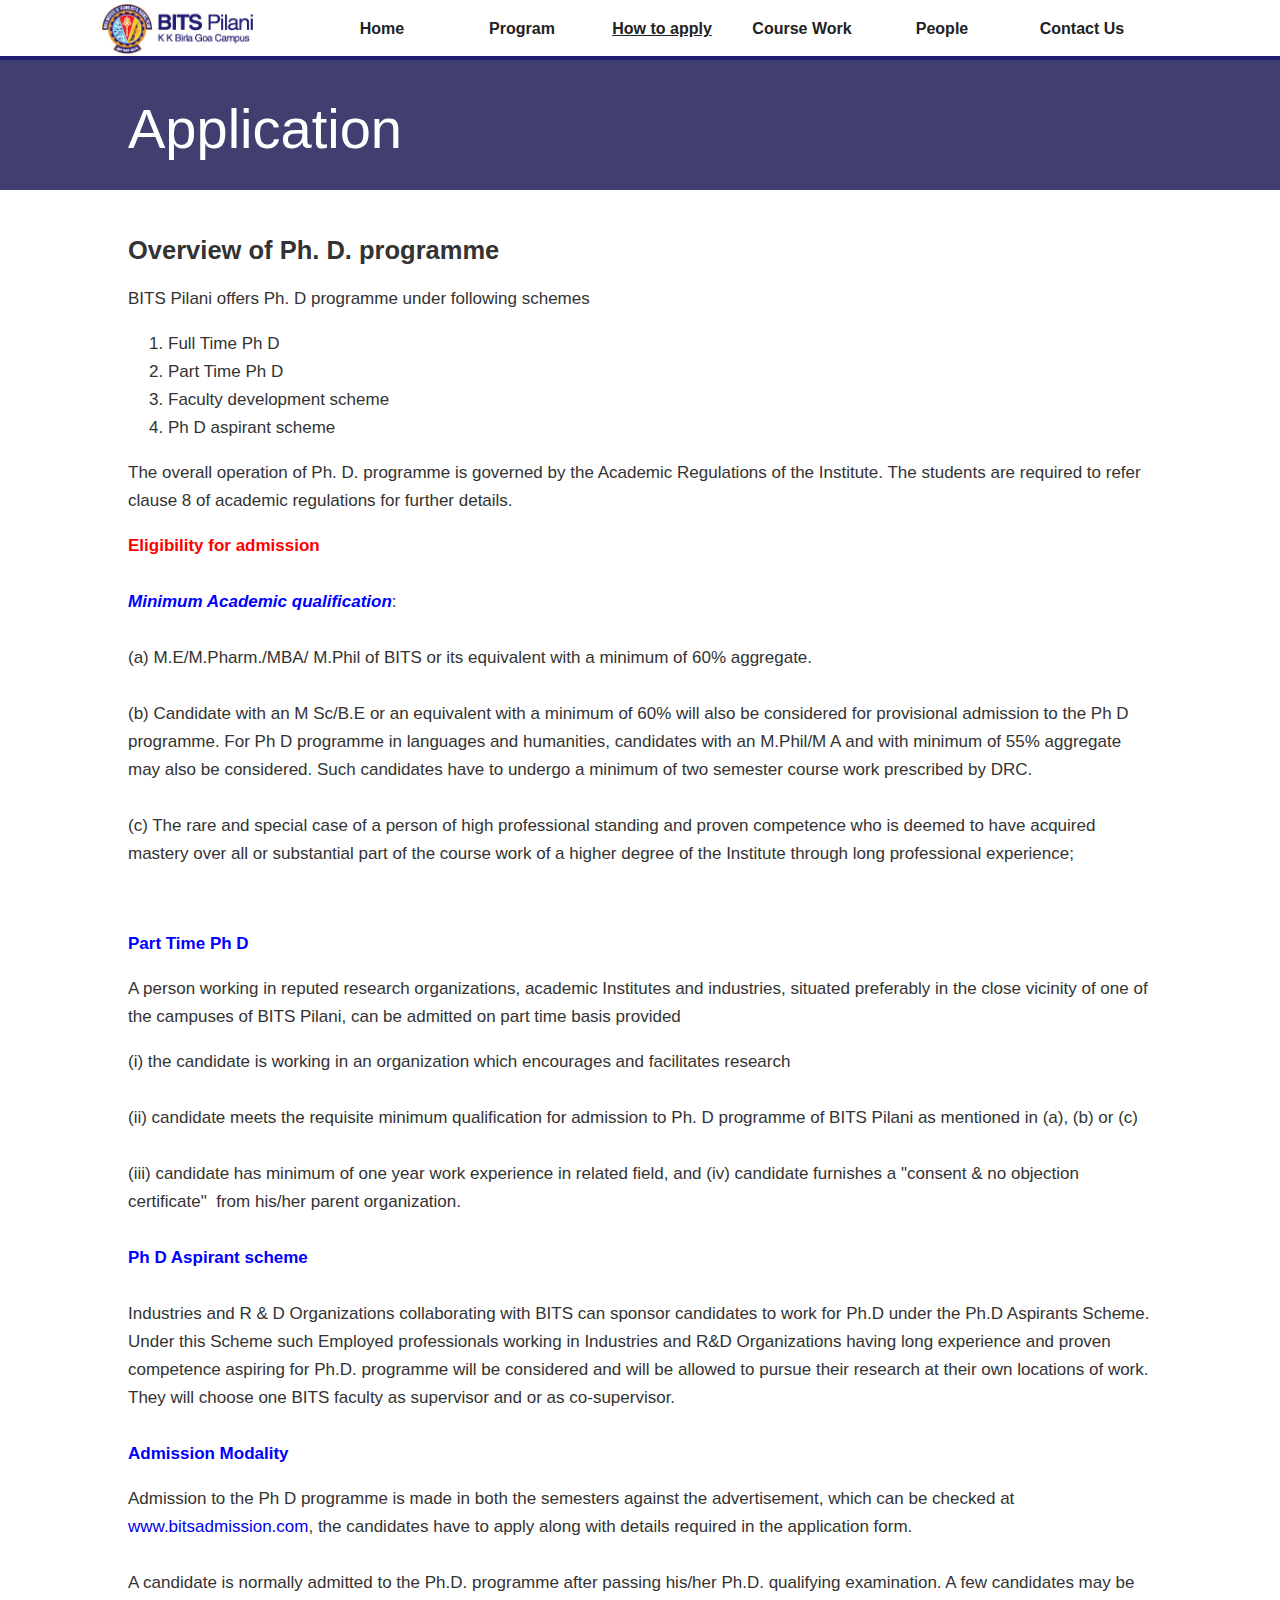
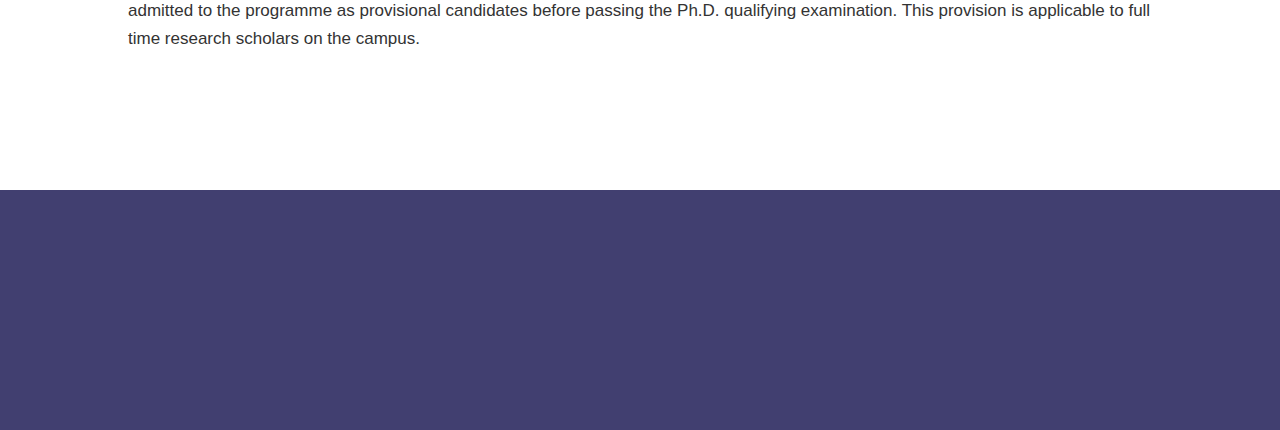
==== apply.html @ d6d3d59d "Merge pull request #1 from prasunanand/master" ====
<!doctype html>
<html class="no-js" lang="">

<head>
    <meta charset="utf-8">
    <meta http-equiv="X-UA-Compatible" content="IE=edge">
    <title></title>
    <meta name="description" content="">
    <meta name="viewport" content="width=device-width, initial-scale=1">
    <link rel="apple-touch-icon" href="apple-touch-icon.png">
    <!-- Place favicon.ico in the root directory -->
    <link rel="stylesheet" href="css/normalize.css">
    <link rel="stylesheet" href="css/main.css">
    <link rel="stylesheet" href="css/apply.css">
    <script src="js/vendor/modernizr-2.8.3.min.js"></script>
    <script src="js/vendor/jquery-1.11.2.min.js"></script>
    <script src="js/vendor/bootstrap.min.js"></script>
    <script>
    $('.carousel').carousel();
    </script>
</head>

<body>
    <!--[if lt IE 8]>
            <p class="browserupgrade">You are using an <strong>outdated</strong> browser. Please <a href="http://browsehappy.com/">upgrade your browser</a> to improve your experience.</p>
        <![endif]-->
    <!-- Add your site or application content here -->
    <div class="navbar">
        <div class="logo">
            <a href="http://www.bits-pilani.ac.in/goa"><img src="img/logo.gif"></a>
        </div>
        <div class="right">
            <li><a href="./">Home</a></li>
            <li><a href="./program.html" >Program</a></li>
            <li><a href="#"  id="activePage">How to apply</a></li>
            <li><a href="./coursework.html">Course Work</a></li>
            <li><a href="./people.html">People</a></li>
            <li><a href="./contact.html">Contact Us</a></li>
        </div>
    </div>
    <div class="carouselBox">
        <div>
            <span class="heading">Application</span></div>
    </div>
    <div class="notice">
       <h2>Overview of Ph. D. programme</h2>
       BITS Pilani offers Ph. D programme under following schemes
    <br />
    <ol>
        <li>Full Time Ph D</li>
        <li>Part Time Ph D</li>
        <li>Faculty development scheme</li>
        <li>Ph D aspirant scheme</li>
    </ol>
    <p>
    The overall operation of Ph. D. programme is governed by the Academic Regulations of the Institute. The students are required to refer clause 8 of academic regulations for further details.
    </p>
    <p><strong  style="color: #ff0000;">Eligibility for admission</strong>
        <br><br>
        <em><strong  style="color: #0000ff;">Minimum Academic qualification</strong></em>:<br><br>
        (a) M.E/M.Pharm./MBA/ M.Phil of BITS or its equivalent with a minimum of 60% aggregate.
        <br><br>
        (b) Candidate with an M Sc/B.E or an equivalent with a minimum of 60% will also be considered for provisional admission to the Ph D programme. For Ph D programme in languages and humanities, candidates with an M.Phil/M A and with minimum of 55% aggregate may also be considered. Such candidates have to undergo a minimum of two semester course work prescribed by DRC.<br><br>
        (c) The rare and special case of a person of high professional standing and proven competence who is deemed to have acquired mastery over all or substantial part of the course work of a higher degree of the Institute through long professional experience;
        </p>
    <p>&nbsp;</p>
    <p><strong style="color: #0000ff;">Part Time Ph D</strong></p>
    <p>A person working in reputed research organizations, academic Institutes and industries, situated preferably in the close vicinity of one of the campuses of BITS Pilani, can be admitted on part time basis provided </p>
    <div>(i) the candidate is working in an organization which encourages and facilitates research </div>
    <div>&nbsp;</div>
    <div>(ii) candidate meets the requisite minimum qualification for admission to Ph. D programme of BITS Pilani as mentioned in (a), (b) or (c) </div>
    <div>&nbsp;</div>
    <div>(iii) candidate has minimum of one year work experience in related field, and (iv) candidate furnishes a "consent &amp; no objection certificate"&nbsp; from his/her parent organization.
        <br />
        <br /><strong style="color: #0000ff;">Ph D Aspirant scheme</strong></div><br>
    <div>Industries and R &amp; D Organizations collaborating with BITS can sponsor candidates to work for Ph.D under the Ph.D Aspirants Scheme. Under this Scheme such Employed professionals working in Industries and R&amp;D Organizations having long experience and proven competence aspiring for Ph.D. programme will be considered and will be allowed to pursue their research at their own locations of work. They will choose one BITS faculty as supervisor and or as co-supervisor.
        <br />
        <br /><strong style="color: #0000ff;">Admission Modality</strong></div>
    <p>Admission to the Ph D programme is made in both the semesters against the advertisement, which can be checked at <a target="_blank" href="http://www.bitsadmission.com">www.bitsadmission.com</a>, the candidates have to apply along with details required in the application form.
        <br />
        <br />A candidate is normally admitted to the Ph.D. programme after passing his/her Ph.D. qualifying examination. A few candidates may be admitted to the programme as provisional candidates before passing the Ph.D. qualifying examination. This provision is applicable to full time research scholars on the campus.
    </p>
    </div>
    <div class="cdtFooter">
    </div>
    <div class="bitsFooter">
    </div>
    <script src="//ajax.googleapis.com/ajax/libs/jquery/1.11.2/jquery.min.js"></script>
    <script>
    window.jQuery || document.write('<script src="js/vendor/jquery-1.11.2.min.js"><\/script>')
    </script>
    <script src="js/plugins.js"></script>
    <script src="js/main.js"></script>
    <!-- Google Analytics: change UA-XXXXX-X to be your site's ID. -->
    <script>
    (function(b, o, i, l, e, r) {
        b.GoogleAnalyticsObject = l;
        b[l] || (b[l] =
            function() {
                (b[l].q = b[l].q || []).push(arguments)
            });
        b[l].l = +new Date;
        e = o.createElement(i);
        r = o.getElementsByTagName(i)[0];
        e.src = '//www.google-analytics.com/analytics.js';
        r.parentNode.insertBefore(e, r)
    }(window, document, 'script', 'ga'));
    ga('create', 'UA-XXXXX-X', 'auto');
    ga('send', 'pageview');
    </script>
</body>

</html>
---- css/main.css ----
/*! HTML5 Boilerplate v5.0.0 | MIT License | http://h5bp.com/ */

/*
 * What follows is the result of much research on cross-browser styling.
 * Credit left inline and big thanks to Nicolas Gallagher, Jonathan Neal,
 * Kroc Camen, and the H5BP dev community and team.
 */


/* ==========================================================================
   Base styles: opinionated defaults
   ========================================================================== */
*{
    box-sizing: border-box;
    -webkit-box-sizing: border-box;
    -moz-box-sizing: border-box;
    -ms-box-sizing: border-box;
}
*{
    transition: 0.5s all ease-in;
    -webkit-transition: 0.5s all ease-in;
    -moz-transition: 0.5s all ease-in;
    -ms-transition: 0.5s all ease-in;
}
html {
    color: #222;
    font-size: 1em;
    line-height: 1.4;
}

/*
 * Remove text-shadow in selection highlight:
 * https://twitter.com/miketaylr/status/12228805301
 *
 * These selection rule sets have to be separate.
 * Customize the background color to match your design.
 */

::-moz-selection {
    background: #b3d4fc;
    text-shadow: none;
}

::selection {
    background: #b3d4fc;
    text-shadow: none;
}

/*
 * A better looking default horizontal rule
 */

hr {
    display: block;
    height: 1px;
    border: 0;
    border-top: 1px solid #ccc;
    margin: 1em 0;
    padding: 0;
}

/*
 * Remove the gap between audio, canvas, iframes,
 * images, videos and the bottom of their containers:
 * https://github.com/h5bp/html5-boilerplate/issues/440
 */

audio,
canvas,
iframe,
img,
svg,
video {
    vertical-align: middle;
}

/*
 * Remove default fieldset styles.
 */

fieldset {
    border: 0;
    margin: 0;
    padding: 0;
}

/*
 * Allow only vertical resizing of textareas.
 */

textarea {
    resize: vertical;
}

/* ==========================================================================
   Browser Upgrade Prompt
   ========================================================================== */

.browserupgrade {
    margin: 0.2em 0;
    background: #ccc;
    color: #000;
    padding: 0.2em 0;
}

/* ==========================================================================
   Author's custom styles
   ========================================================================== */

















/* ==========================================================================
   Helper classes
   ========================================================================== */

/*
 * Hide visually and from screen readers:
 * http://juicystudio.com/article/screen-readers-display-none.php
 */

.hidden {
    display: none !important;
    visibility: hidden;
}

/*
 * Hide only visually, but have it available for screen readers:
 * http://snook.ca/archives/html_and_css/hiding-content-for-accessibility
 */

.visuallyhidden {
    border: 0;
    clip: rect(0 0 0 0);
    height: 1px;
    margin: -1px;
    overflow: hidden;
    padding: 0;
    position: absolute;
    width: 1px;
}

/*
 * Extends the .visuallyhidden class to allow the element
 * to be focusable when navigated to via the keyboard:
 * https://www.drupal.org/node/897638
 */

.visuallyhidden.focusable:active,
.visuallyhidden.focusable:focus {
    clip: auto;
    height: auto;
    margin: 0;
    overflow: visible;
    position: static;
    width: auto;
}

/*
 * Hide visually and from screen readers, but maintain layout
 */

.invisible {
    visibility: hidden;
}

/*
 * Clearfix: contain floats
 *
 * For modern browsers
 * 1. The space content is one way to avoid an Opera bug when the
 *    `contenteditable` attribute is included anywhere else in the document.
 *    Otherwise it causes space to appear at the top and bottom of elements
 *    that receive the `clearfix` class.
 * 2. The use of `table` rather than `block` is only necessary if using
 *    `:before` to contain the top-margins of child elements.
 */

.clearfix:before,
.clearfix:after {
    content: " "; /* 1 */
    display: table; /* 2 */
}

.clearfix:after {
    clear: both;
}

/* ==========================================================================
   EXAMPLE Media Queries for Responsive Design.
   These examples override the primary ('mobile first') styles.
   Modify as content requires.
   ========================================================================== */

@media only screen and (min-width: 35em) {
    /* Style adjustments for viewports that meet the condition */
}

@media print,
       (-o-min-device-pixel-ratio: 5/4),
       (-webkit-min-device-pixel-ratio: 1.25),
       (min-resolution: 120dpi) {
    /* Style adjustments for high resolution devices */
}

/* ==========================================================================
   Print styles.
   Inlined to avoid the additional HTTP request:
   http://www.phpied.com/delay-loading-your-print-css/
   ========================================================================== */

@media print {
    *,
    *:before,
    *:after {
        background: transparent !important;
        color: #000 !important; /* Black prints faster:
                                   http://www.sanbeiji.com/archives/953 */
        box-shadow: none !important;
        text-shadow: none !important;
    }

    a,
    a:visited {
        text-decoration: underline;
    }

    a[href]:after {
        content: " (" attr(href) ")";
    }

    abbr[title]:after {
        content: " (" attr(title) ")";
    }

    /*
     * Don't show links that are fragment identifiers,
     * or use the `javascript:` pseudo protocol
     */

    a[href^="#"]:after,
    a[href^="javascript:"]:after {
        content: "";
    }

    pre,
    blockquote {
        border: 1px solid #999;
        page-break-inside: avoid;
    }

    /*
     * Printing Tables:
     * http://css-discuss.incutio.com/wiki/Printing_Tables
     */

    thead {
        display: table-header-group;
    }

    tr,
    img {
        page-break-inside: avoid;
    }

    img {
        max-width: 100% !important;
    }

    p,
    h2,
    h3 {
        orphans: 3;
        widows: 3;
    }

    h2,
    h3 {
        page-break-after: avoid;
    }
}
/******
  navbar
*******/

.navbar{
    width: 100%;
    height: 60px;
    border-bottom: 4px solid #211D70;
}

    .logo{
        float: left;
        height: 60px;
        margin-left: 8%;
        font-weight:bold; 
        padding-top: 4px;

    }
    .logo img{
        height: 50px;
        width: auto;
    }
    .right{
        height: 60px;
        float: right;
        margin-right: 10%;
    }
    .right li{
        display: block;
        padding: 18px 10px;
        float: left;
        width: 140px;
        height: 59px;
        text-align: center;
    }
    

    .right li a{
        text-decoration: none;
        color: inherit;
        font-weight: bold;
    }
/******
  navbar
*******/

.cdtFooter{
    width: 100%;
    height: 240px;
    background-color: rgba(42, 39, 94, 0.89);
}
.bitsFooter{
    width: 100%;
    height: 280px;
    
    height: 0px;
}
a{
    text-decoration: none;
}
#activePage{
  text-decoration: underline;
}
---- css/apply.css ----
/******
  Carousel
*******/
.carouselBox{
    width: 100%;
    height: 130px;
    background-color: rgba(42, 39, 94, 0.89);
    text-align: left;
    padding: 30px 10%;
}

.heading{
    font-size: 56px;
    color: #fff;
}
/******
  Carousel
*******/
/******
  members
*******/
.notice{
  height: 1600px;
  padding: 25px 10%;
  color: #333333;
  font-size: 17px;
  line-height: 28px;
}


/******
  members
*******/
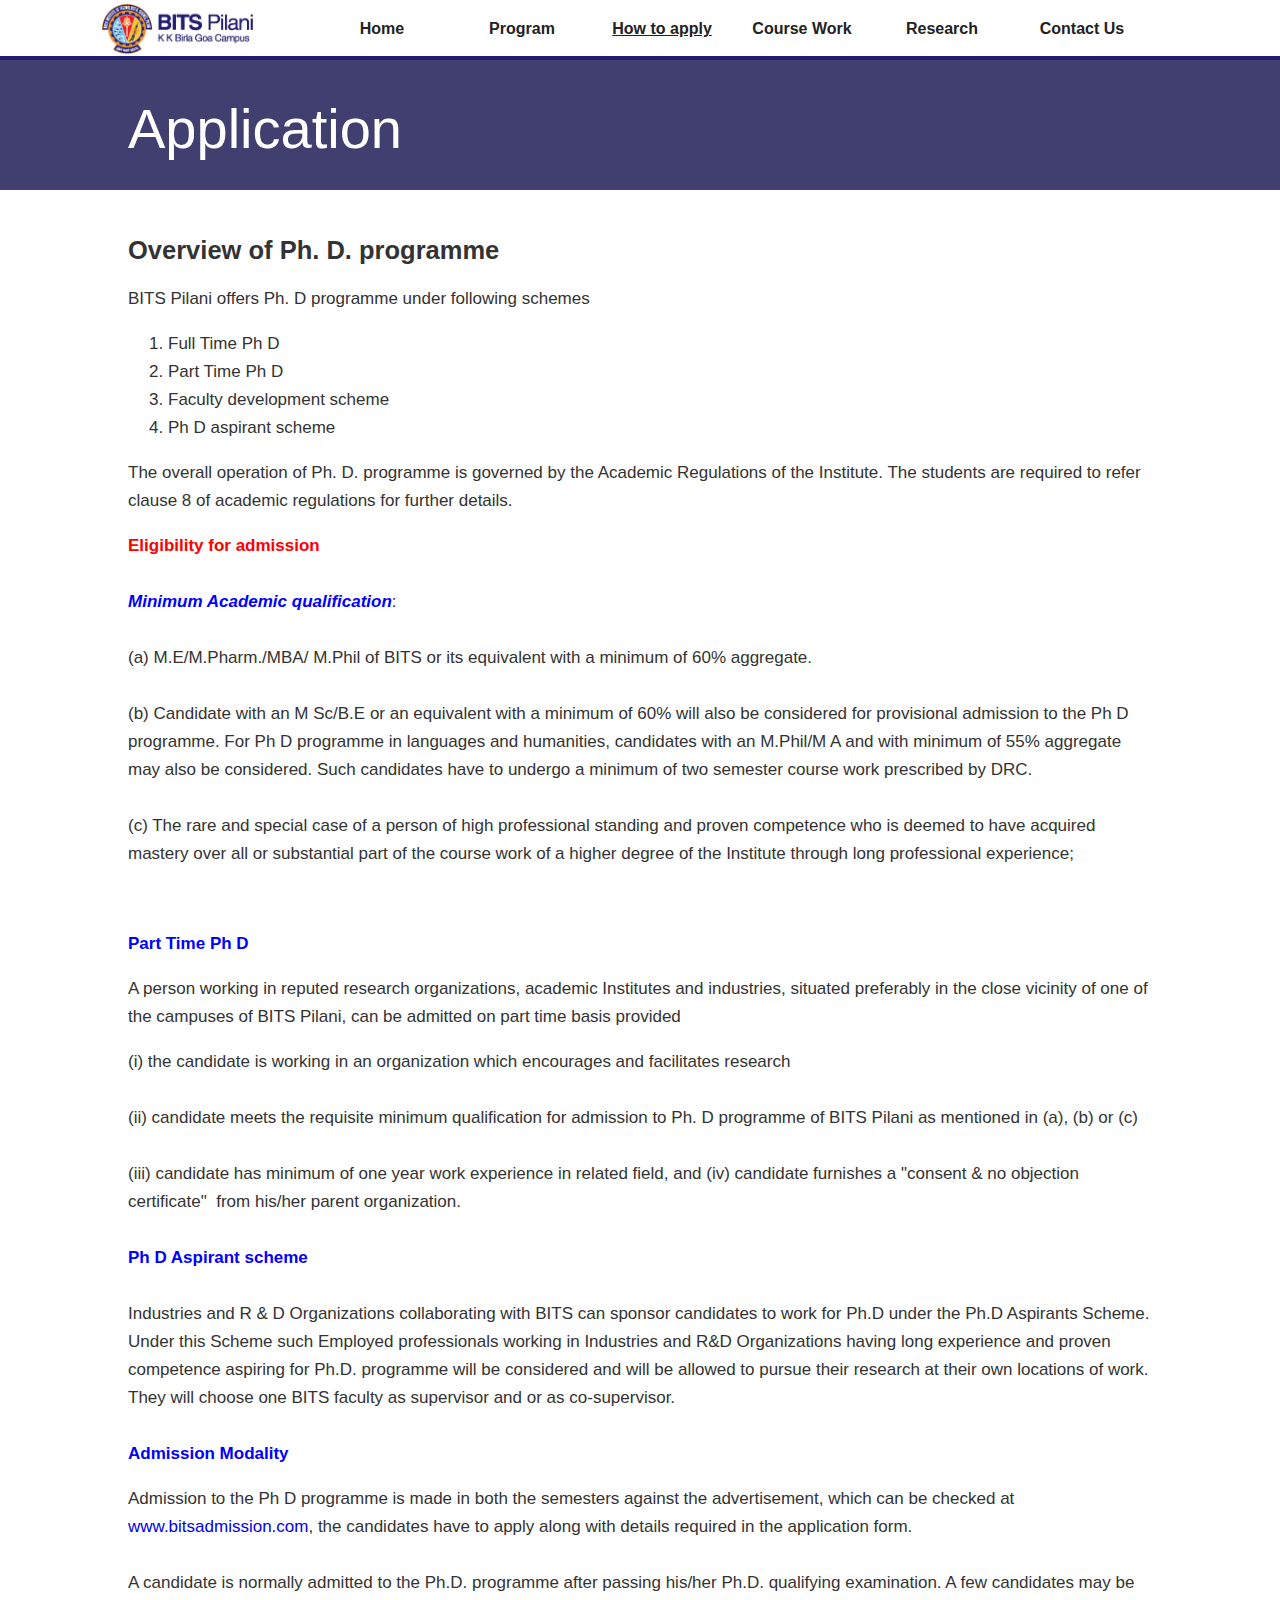
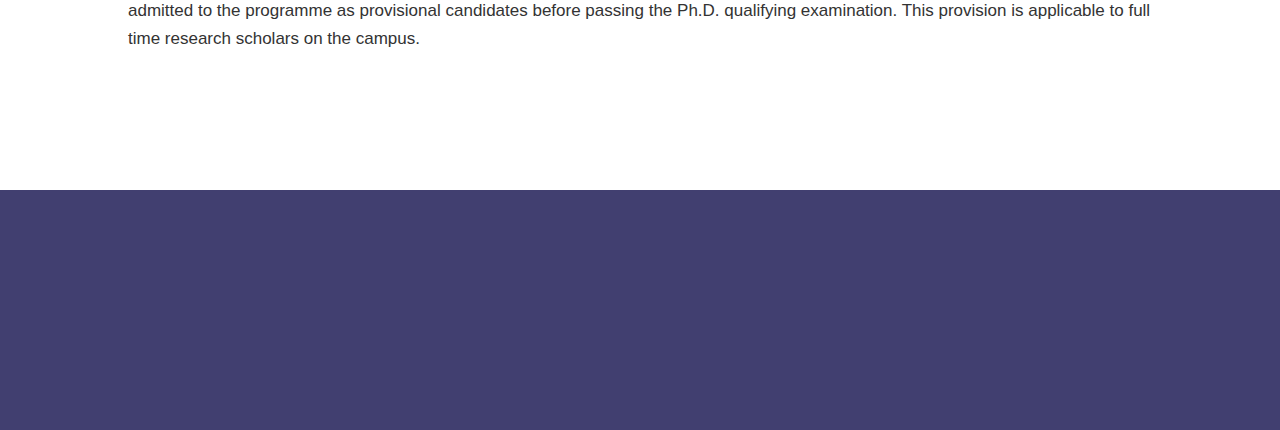
==== commit ab03ff20: "research page added" ====
--- a/apply.html
+++ b/apply.html
@@ -34,7 +34,7 @@
             <li><a href="./program.html" >Program</a></li>
             <li><a href="#"  id="activePage">How to apply</a></li>
             <li><a href="./coursework.html">Course Work</a></li>
-            <li><a href="./people.html">People</a></li>
+            <li><a href="./research.html">Research</a></li>
             <li><a href="./contact.html">Contact Us</a></li>
         </div>
     </div>
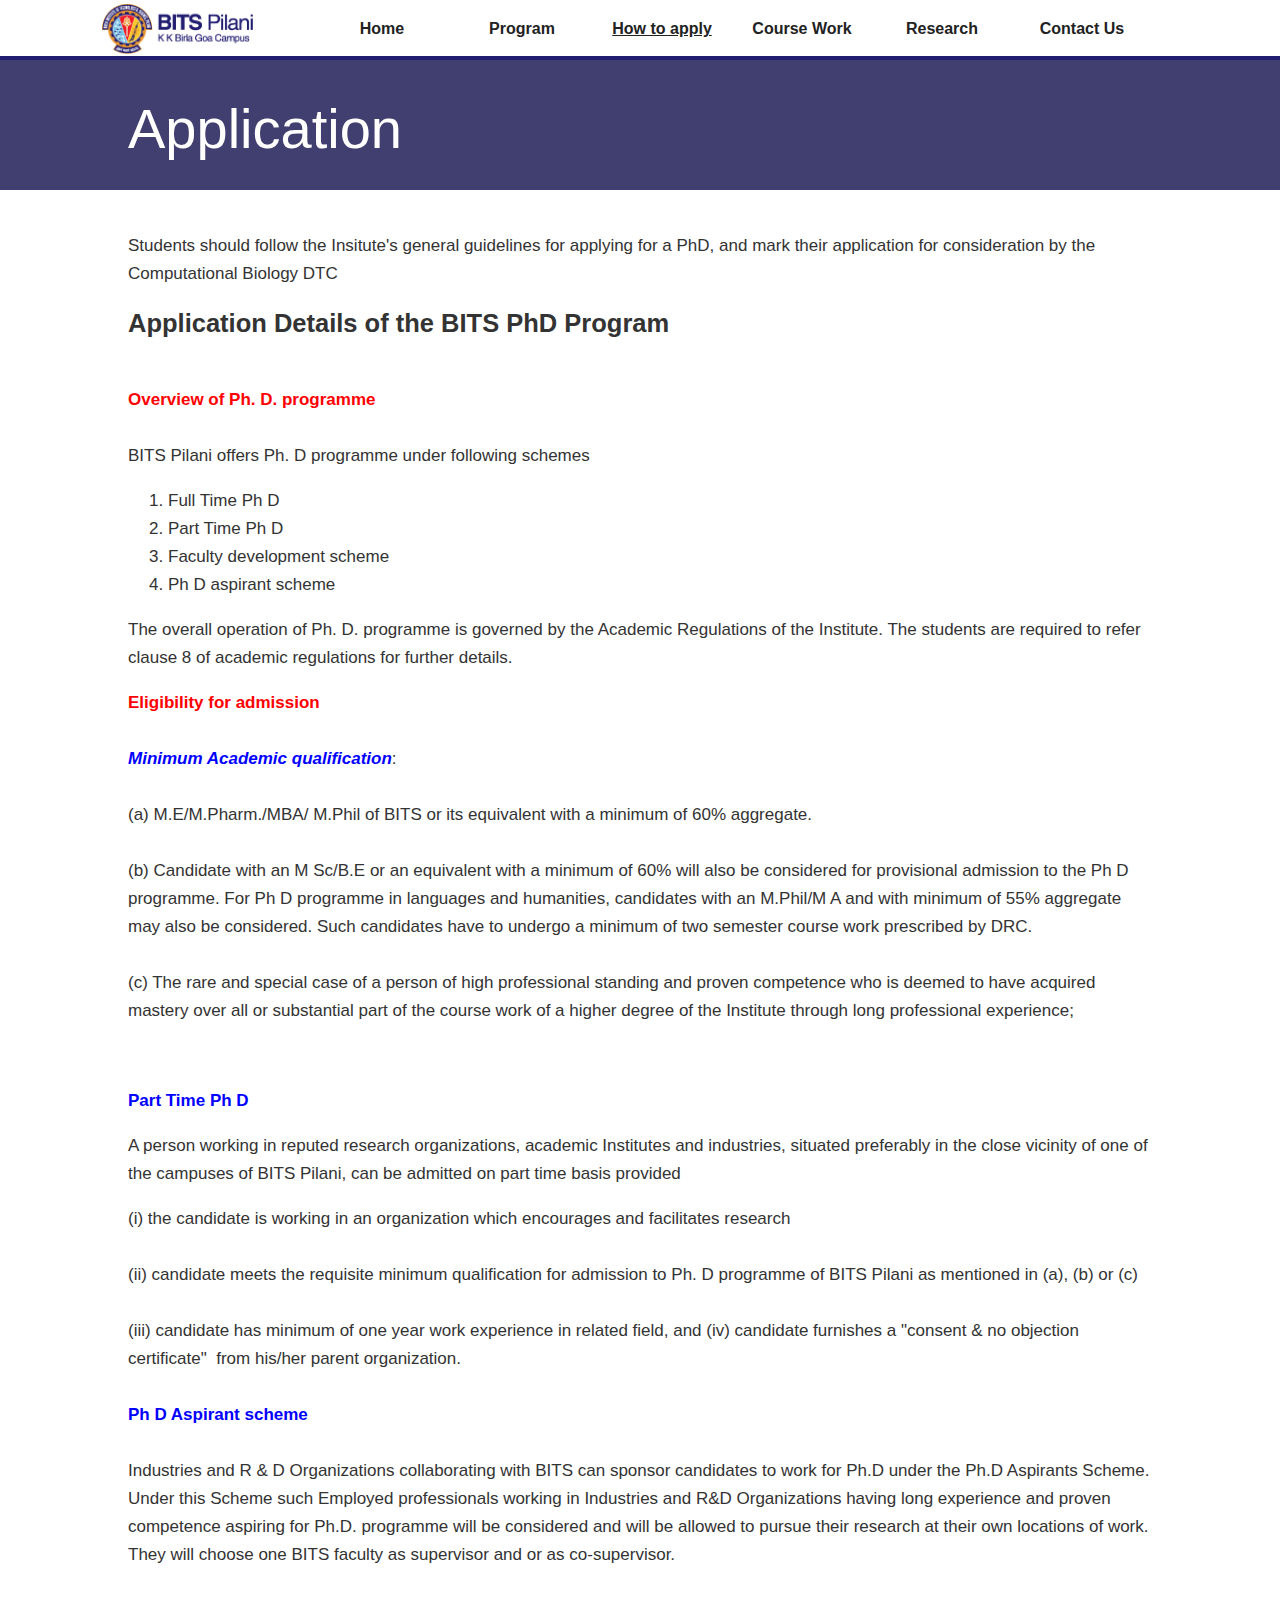
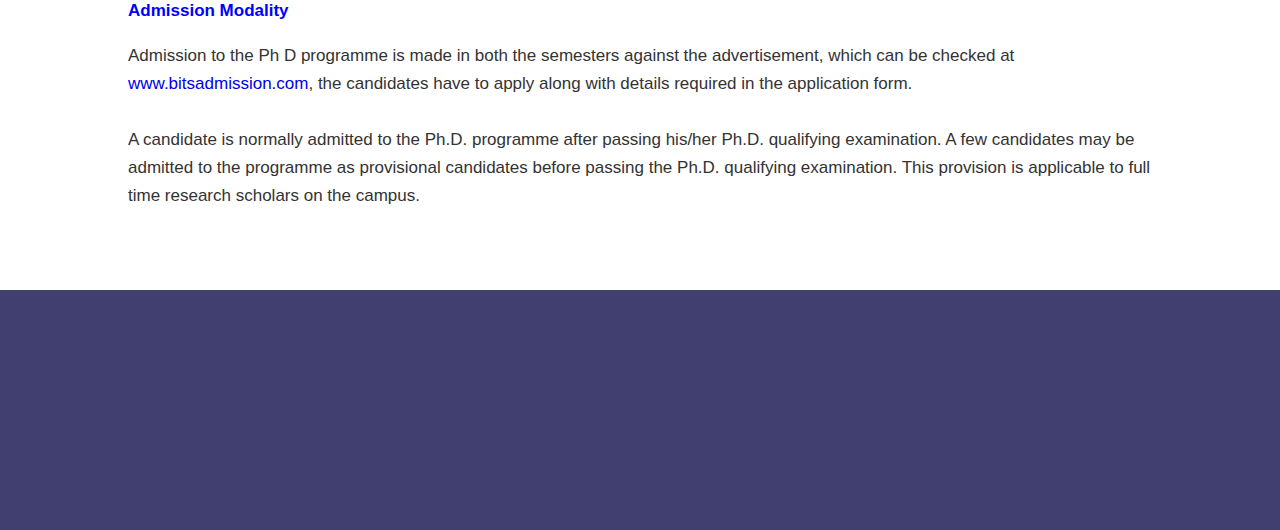
==== commit 51ac21dd: "coursework and apply page updated" ====
--- a/apply.html
+++ b/apply.html
@@ -43,7 +43,9 @@
             <span class="heading">Application</span></div>
     </div>
     <div class="notice">
-       <h2>Overview of Ph. D. programme</h2>
+    <p>Students should follow the Insitute's general guidelines for applying for a PhD, and mark their application for consideration by the Computational Biology DTC</p>
+    <h2>Application Details of the BITS PhD Program</h2><br>
+       <strong  style="color: #ff0000;">Overview of Ph. D. programme </strong><br><br>
        BITS Pilani offers Ph. D programme under following schemes
     <br />
     <ol>
--- a/css/apply.css
+++ b/css/apply.css
@@ -21,7 +21,7 @@
   members
 *******/
 .notice{
-  height: 1600px;
+  height: 1700px;
   padding: 25px 10%;
   color: #333333;
   font-size: 17px;
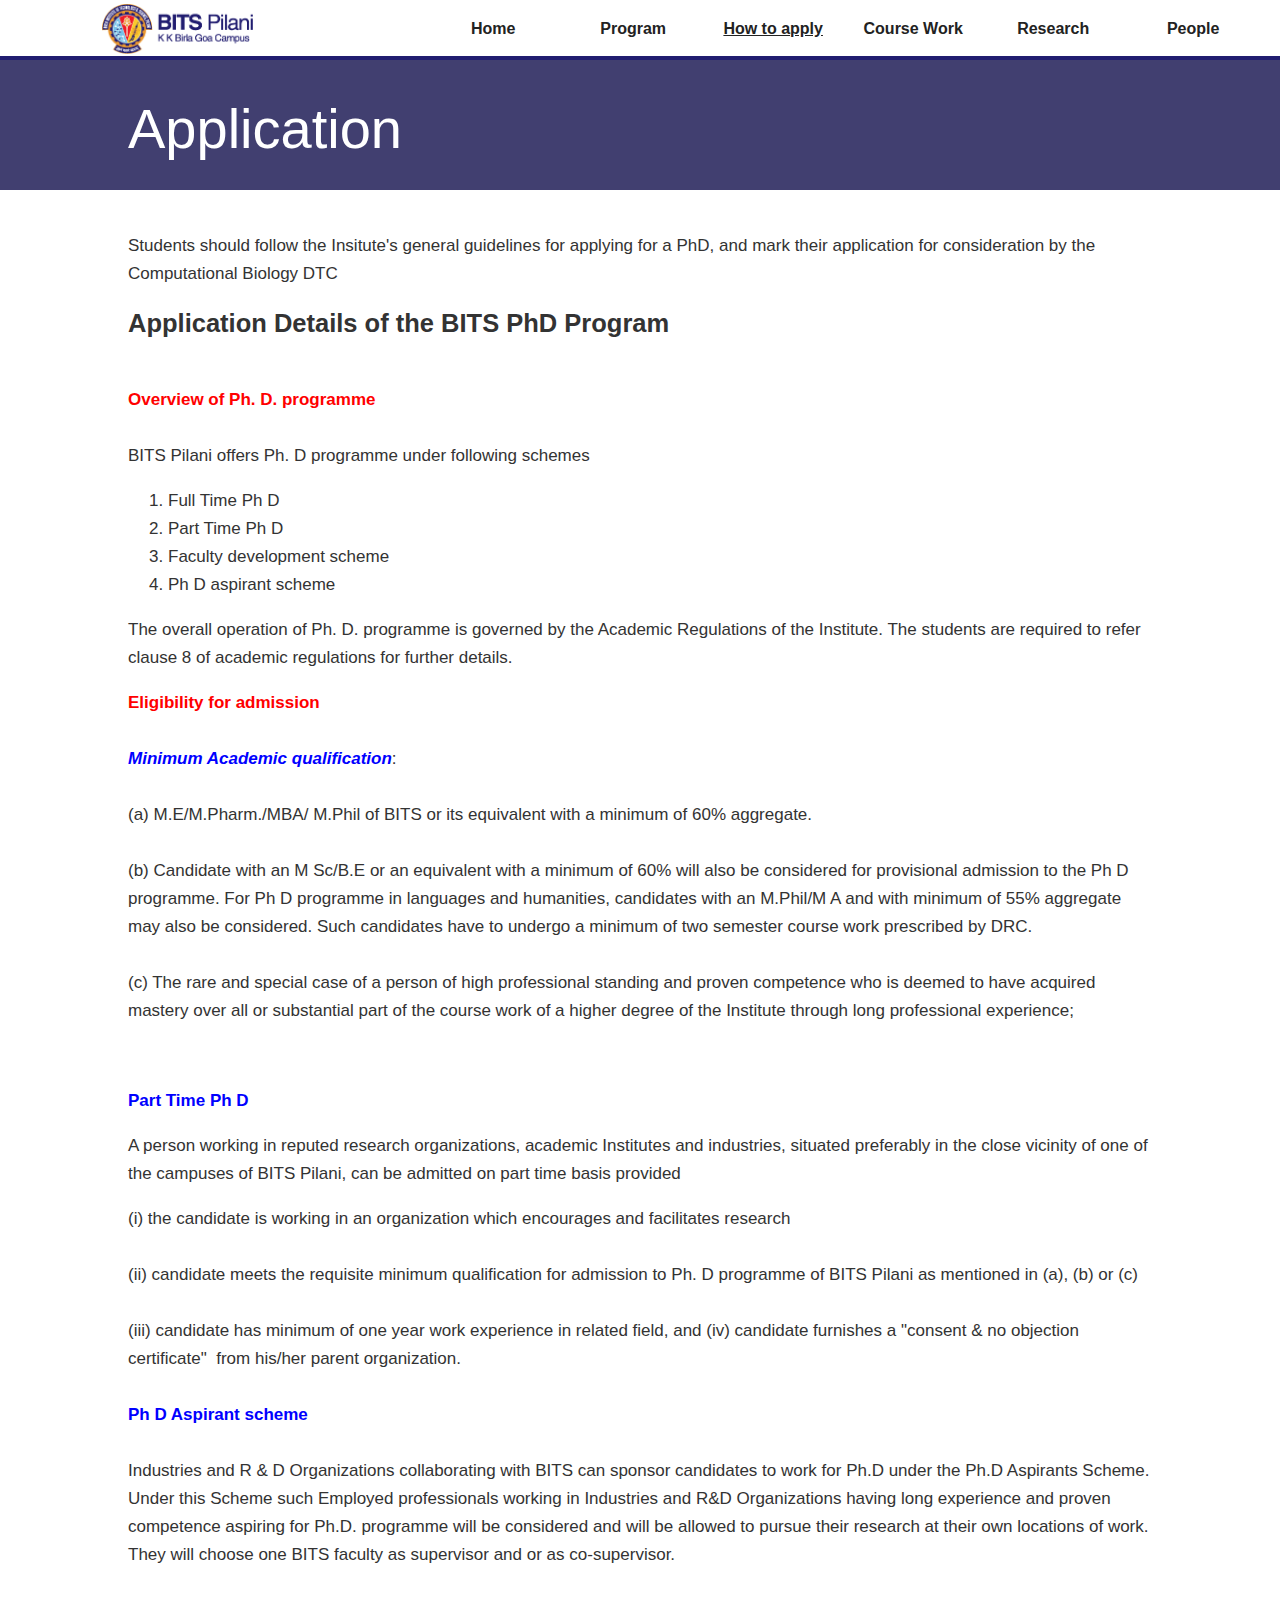
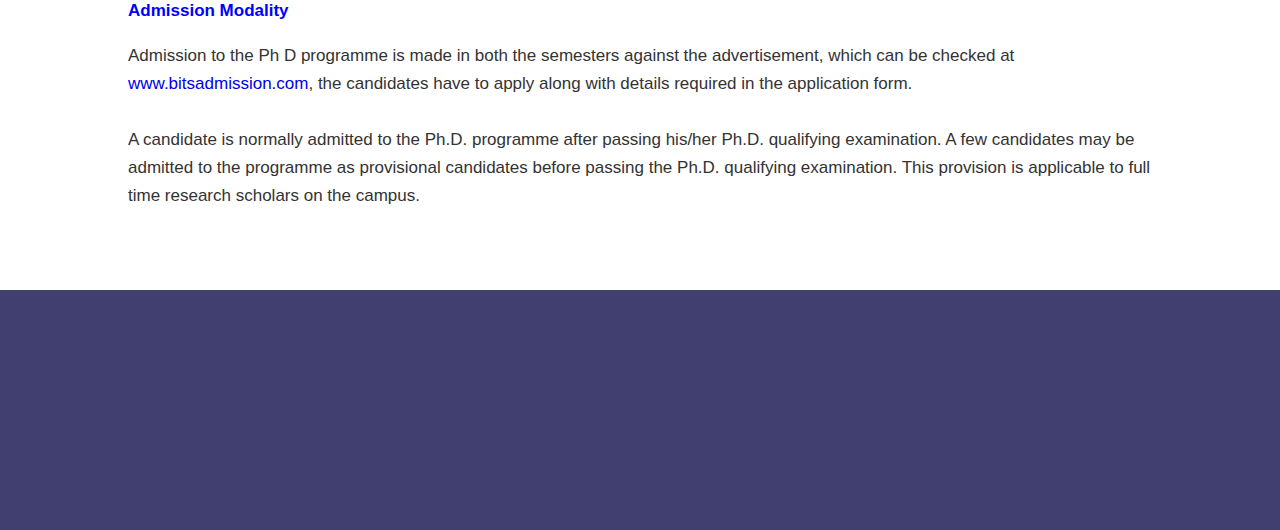
==== commit 02284199: "people.html added" ====
--- a/apply.html
+++ b/apply.html
@@ -35,7 +35,7 @@
             <li><a href="#"  id="activePage">How to apply</a></li>
             <li><a href="./coursework.html">Course Work</a></li>
             <li><a href="./research.html">Research</a></li>
-            <li><a href="./contact.html">Contact Us</a></li>
+            <li><a href="./people.html">People</a></li>
         </div>
     </div>
     <div class="carouselBox">
--- a/css/main.css
+++ b/css/main.css
@@ -316,8 +316,8 @@
     }
     .right{
         height: 60px;
-        float: right;
-        margin-right: 10%;
+        float: left;
+        margin-left: 10%;
     }
     .right li{
         display: block;
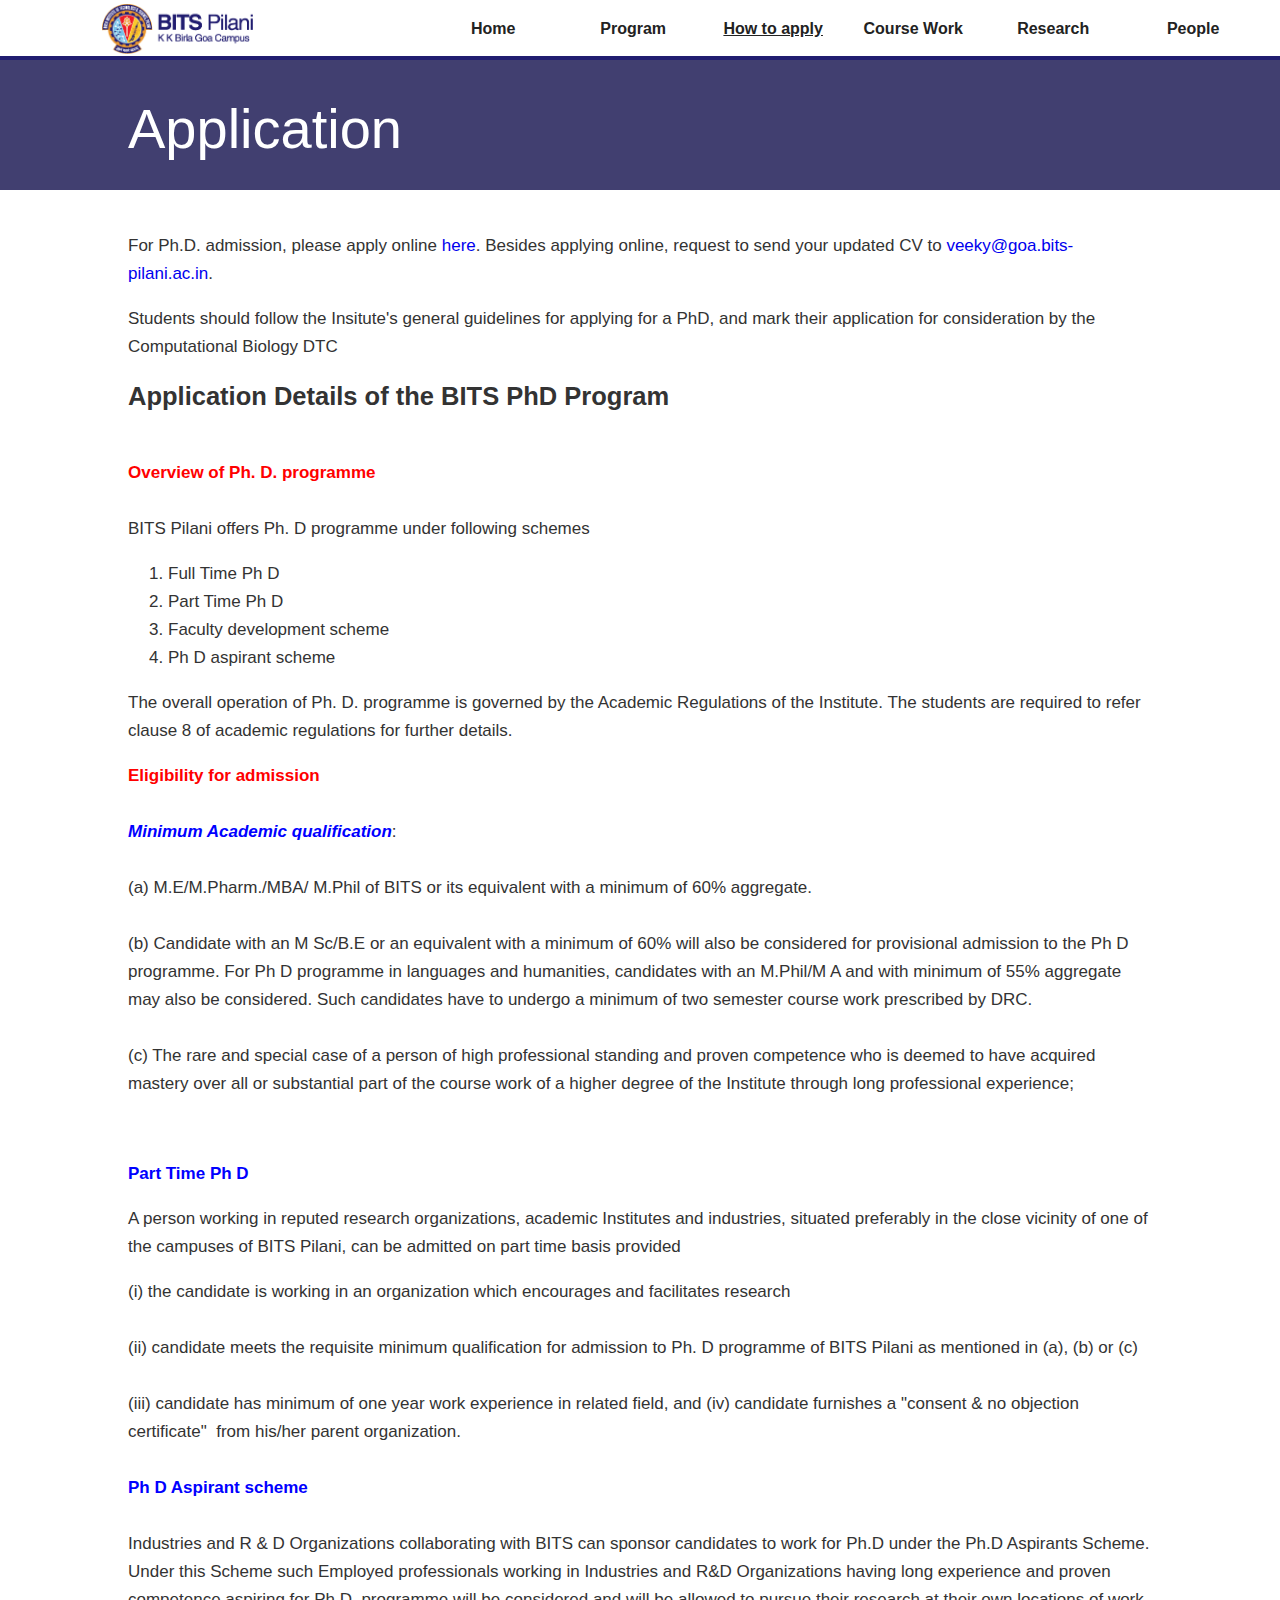
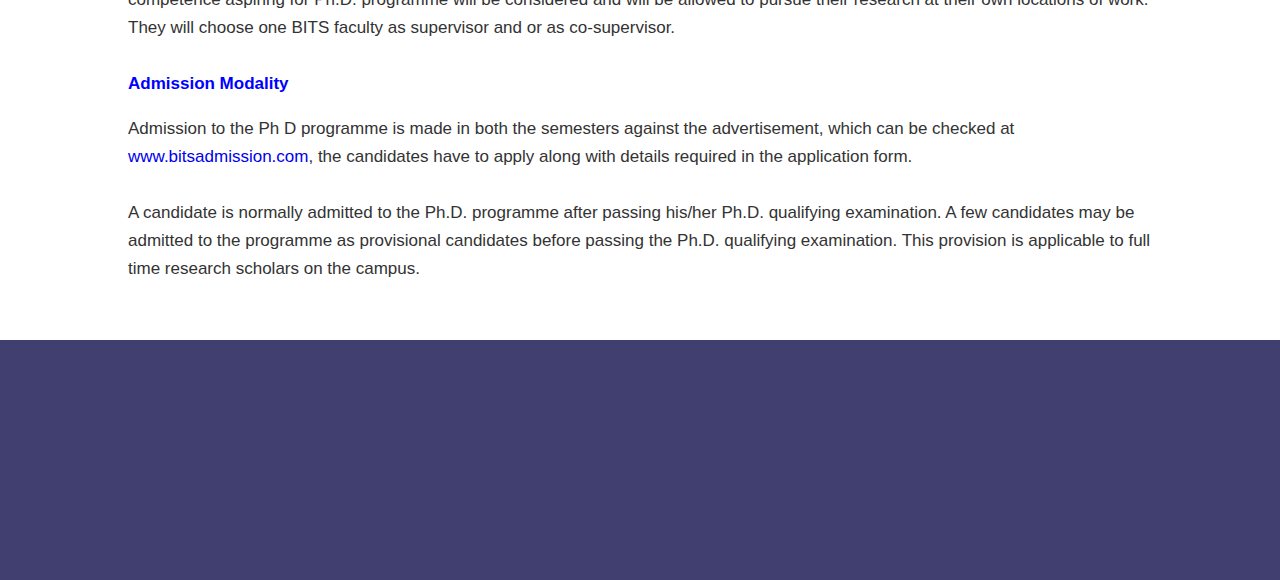
==== commit 408053b7: "copyright" ====
--- a/apply.html
+++ b/apply.html
@@ -43,6 +43,9 @@
             <span class="heading">Application</span></div>
     </div>
     <div class="notice">
+    <p>
+    For Ph.D. admission, please apply online <a href="http://www.bitsadmission.com/phmain.aspx">here</a>. Besides applying online, request to send your updated CV to <a href="mailto:veeky@goa.bits-pilani.ac.in">veeky@goa.bits-pilani.ac.in</a>.
+    </p>
     <p>Students should follow the Insitute's general guidelines for applying for a PhD, and mark their application for consideration by the Computational Biology DTC</p>
     <h2>Application Details of the BITS PhD Program</h2><br>
        <strong  style="color: #ff0000;">Overview of Ph. D. programme </strong><br><br>
--- a/css/apply.css
+++ b/css/apply.css
@@ -21,7 +21,7 @@
   members
 *******/
 .notice{
-  height: 1700px;
+  height: 1750px;
   padding: 25px 10%;
   color: #333333;
   font-size: 17px;
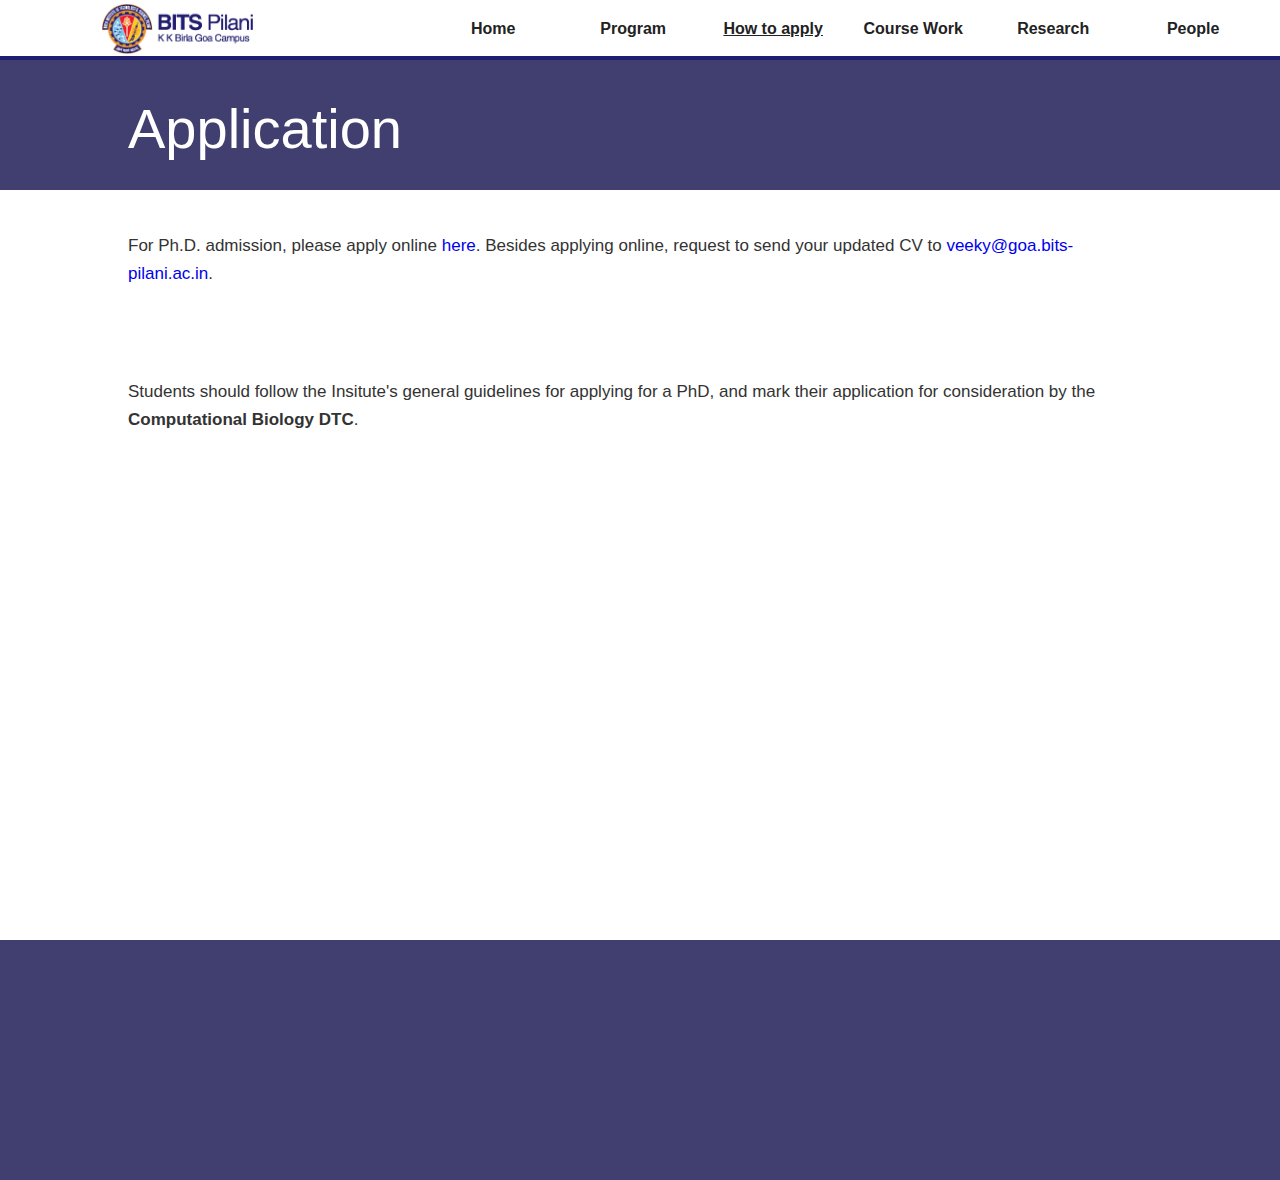
==== commit 95ee46f8: "xyz" ====
--- a/apply.html
+++ b/apply.html
@@ -46,45 +46,9 @@
     <p>
     For Ph.D. admission, please apply online <a href="http://www.bitsadmission.com/phmain.aspx">here</a>. Besides applying online, request to send your updated CV to <a href="mailto:veeky@goa.bits-pilani.ac.in">veeky@goa.bits-pilani.ac.in</a>.
     </p>
-    <p>Students should follow the Insitute's general guidelines for applying for a PhD, and mark their application for consideration by the Computational Biology DTC</p>
-    <h2>Application Details of the BITS PhD Program</h2><br>
-       <strong  style="color: #ff0000;">Overview of Ph. D. programme </strong><br><br>
-       BITS Pilani offers Ph. D programme under following schemes
-    <br />
-    <ol>
-        <li>Full Time Ph D</li>
-        <li>Part Time Ph D</li>
-        <li>Faculty development scheme</li>
-        <li>Ph D aspirant scheme</li>
-    </ol>
-    <p>
-    The overall operation of Ph. D. programme is governed by the Academic Regulations of the Institute. The students are required to refer clause 8 of academic regulations for further details.
-    </p>
-    <p><strong  style="color: #ff0000;">Eligibility for admission</strong>
-        <br><br>
-        <em><strong  style="color: #0000ff;">Minimum Academic qualification</strong></em>:<br><br>
-        (a) M.E/M.Pharm./MBA/ M.Phil of BITS or its equivalent with a minimum of 60% aggregate.
-        <br><br>
-        (b) Candidate with an M Sc/B.E or an equivalent with a minimum of 60% will also be considered for provisional admission to the Ph D programme. For Ph D programme in languages and humanities, candidates with an M.Phil/M A and with minimum of 55% aggregate may also be considered. Such candidates have to undergo a minimum of two semester course work prescribed by DRC.<br><br>
-        (c) The rare and special case of a person of high professional standing and proven competence who is deemed to have acquired mastery over all or substantial part of the course work of a higher degree of the Institute through long professional experience;
-        </p>
-    <p>&nbsp;</p>
-    <p><strong style="color: #0000ff;">Part Time Ph D</strong></p>
-    <p>A person working in reputed research organizations, academic Institutes and industries, situated preferably in the close vicinity of one of the campuses of BITS Pilani, can be admitted on part time basis provided </p>
-    <div>(i) the candidate is working in an organization which encourages and facilitates research </div>
-    <div>&nbsp;</div>
-    <div>(ii) candidate meets the requisite minimum qualification for admission to Ph. D programme of BITS Pilani as mentioned in (a), (b) or (c) </div>
-    <div>&nbsp;</div>
-    <div>(iii) candidate has minimum of one year work experience in related field, and (iv) candidate furnishes a "consent &amp; no objection certificate"&nbsp; from his/her parent organization.
-        <br />
-        <br /><strong style="color: #0000ff;">Ph D Aspirant scheme</strong></div><br>
-    <div>Industries and R &amp; D Organizations collaborating with BITS can sponsor candidates to work for Ph.D under the Ph.D Aspirants Scheme. Under this Scheme such Employed professionals working in Industries and R&amp;D Organizations having long experience and proven competence aspiring for Ph.D. programme will be considered and will be allowed to pursue their research at their own locations of work. They will choose one BITS faculty as supervisor and or as co-supervisor.
-        <br />
-        <br /><strong style="color: #0000ff;">Admission Modality</strong></div>
-    <p>Admission to the Ph D programme is made in both the semesters against the advertisement, which can be checked at <a target="_blank" href="http://www.bitsadmission.com">www.bitsadmission.com</a>, the candidates have to apply along with details required in the application form.
-        <br />
-        <br />A candidate is normally admitted to the Ph.D. programme after passing his/her Ph.D. qualifying examination. A few candidates may be admitted to the programme as provisional candidates before passing the Ph.D. qualifying examination. This provision is applicable to full time research scholars on the campus.
-    </p>
+    <br><br>
+    <p>Students should follow the Insitute's general guidelines for applying for a PhD, and mark their application for consideration by the <strong>Computational Biology DTC</strong>.</p>
+    
     </div>
     <div class="cdtFooter">
     </div>
--- a/css/apply.css
+++ b/css/apply.css
@@ -21,7 +21,7 @@
   members
 *******/
 .notice{
-  height: 1750px;
+  height: 750px;
   padding: 25px 10%;
   color: #333333;
   font-size: 17px;
